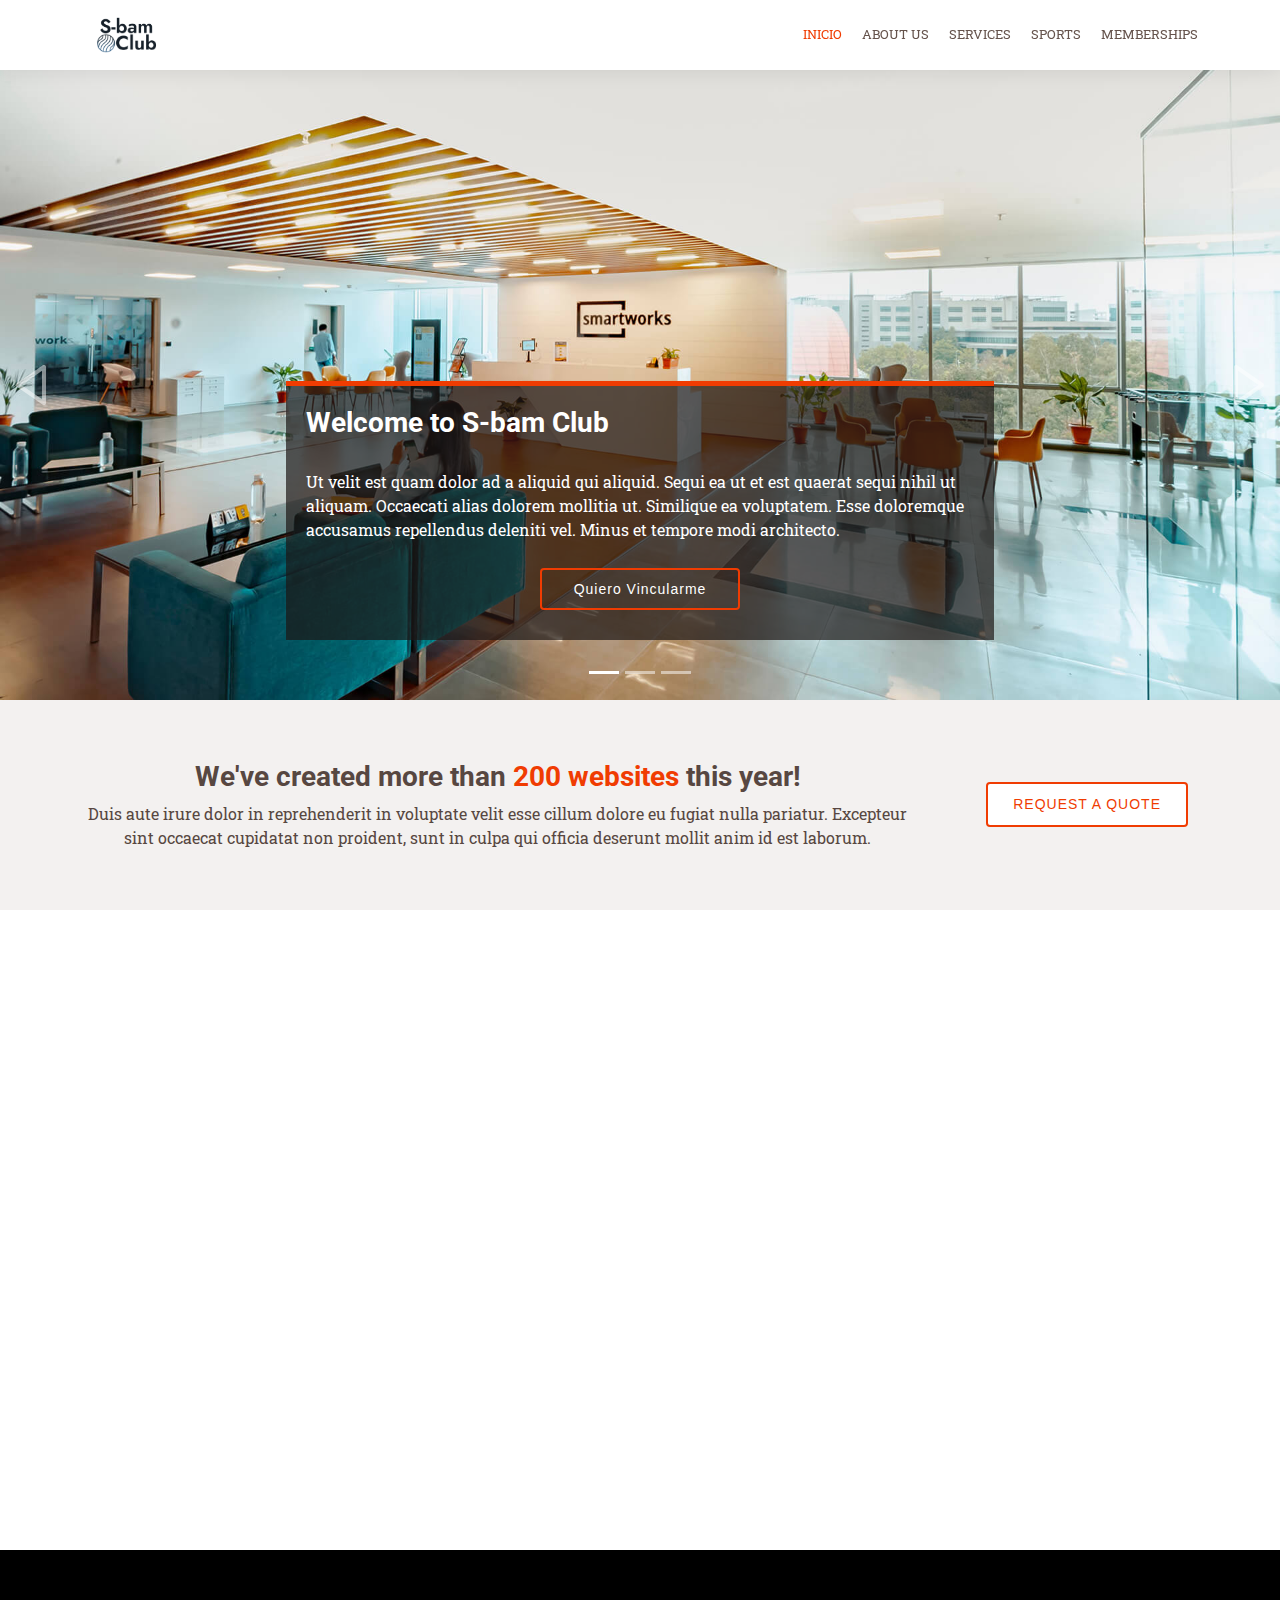
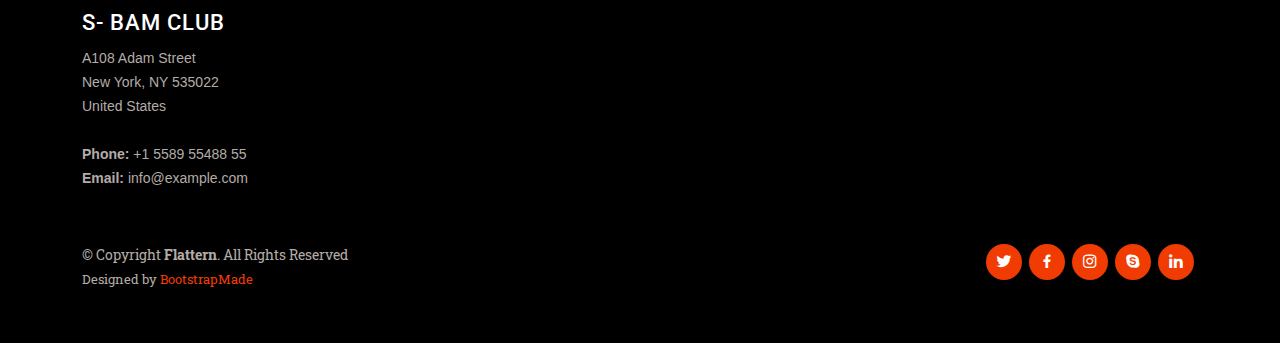
==== S_bam_club/index.html @ 39a7076c "PRUEBA INICIAL" ====
<!DOCTYPE html>
<html lang="en">

<head>
  <meta charset="utf-8">
  <meta content="width=device-width, initial-scale=1.0" name="viewport">

  <title>S-Bam Club</title>
  <meta content="" name="description">
  <meta content="" name="keywords">

  <!-- Favicons -->
 <link rel="web icon" href="assets/img-S-bam-Club/icono.png">

  <!-- Google Fonts Roboto -->
  <link rel="preconnect" href="https://fonts.googleapis.com">
  <link rel="preconnect" href="https://fonts.gstatic.com" crossorigin>
  <link href="https://fonts.googleapis.com/css2?family=Roboto:ital,wght@0,300;0,400;0,500;0,700;1,300;1,400;1,500&display=swap" rel="stylesheet">

  <!-- Google Fonts Roboto -->
  <link rel="preconnect" href="https://fonts.googleapis.com">
  <link rel="preconnect" href="https://fonts.gstatic.com" crossorigin>
  <link href="https://fonts.googleapis.com/css2?family=Roboto+Slab:wght@300;400;500;600;700&display=swap" rel="stylesheet">
  <!-- Vendor CSS Files -->
  <link href="assets/vendor/animate.css/animate.min.css" rel="stylesheet">
  <link href="assets/vendor/aos/aos.css" rel="stylesheet">
  <link href="assets/vendor/bootstrap/css/bootstrap.min.css" rel="stylesheet">
  <link href="assets/vendor/bootstrap-icons/bootstrap-icons.css" rel="stylesheet">
  <link href="assets/vendor/boxicons/css/boxicons.min.css" rel="stylesheet">
  <link href="assets/vendor/glightbox/css/glightbox.min.css" rel="stylesheet">
  <link href="assets/vendor/swiper/swiper-bundle.min.css" rel="stylesheet">

  <!-- Template Main CSS File -->
  <link href="assets/css/style.css" rel="stylesheet">

  <!-- =======================================================
  * Template Name: Flattern - v4.10.0
  * Template URL: https://bootstrapmade.com/flattern-multipurpose-bootstrap-template/
  * Author: BootstrapMade.com
  * License: https://bootstrapmade.com/license/
  ======================================================== -->
</head>

<body>
  <!-- ======= Header ======= -->
  <header id="header" class="d-flex align-items-center">
    <div class="container d-flex justify-content-between">

      <div class="logo">
        <img src="assets/img-S-bam-Club/logo-transparente.png" alt="">
        <!-- Uncomment below if you prefer to use an image logo -->
        <!-- <a href="index.html"><img src="assets/img/logo.png" alt="" class="img-fluid"></a>-->
      </div>

      <nav id="navbar" class="navbar">
        <ul>
          <li><a class="active" href="index.html">Inicio</a></li>
          <li><a href="about_us.html">about us</a></li>
          <li><a href="services.html">Services</a></li>
          <li><a href="sports.html">Sports</a></li>
          <li><a href="memberships.html">Memberships</a></li>
          
        </ul>
      </nav><!-- .navbar -->

    </div>
  </header><!-- End Header -->

  <!-- ======= Hero Section ======= -->
  <section id="hero">
    <div id="heroCarousel" data-bs-interval="5000" class="carousel slide carousel-fade" data-bs-ride="carousel">

      <div class="carousel-inner" role="listbox">

        <!-- Slide 1 -->
        <div class="carousel-item active" style="background-image: url(assets/img/slide/slide-1.jpg);">
          <div class="carousel-container">
            <div class="carousel-content animate__animated animate__fadeInUp">
              <h2>Welcome to <span>S-bam Club</span></h2>
              <p>Ut velit est quam dolor ad a aliquid qui aliquid. Sequi ea ut et est quaerat sequi nihil ut aliquam.
                Occaecati alias dolorem mollitia ut. Similique ea voluptatem. Esse doloremque accusamus repellendus
                deleniti vel. Minus et tempore modi architecto.</p>
              <div class="text-center"><a href="" class="btn-get-started">Quiero Vincularme</a></div>
            </div>
          </div>
        </div>

        <!-- Slide 2 -->
        <div class="carousel-item" style="background-image: url(assets/img/slide/slide-2.jpg);">
          <div class="carousel-container">
            <div class="carousel-content animate__animated animate__fadeInUp">
              <h2>Disfruta</h2>
              <p>Ut velit est quam dolor ad a aliquid qui aliquid. Sequi ea ut et est quaerat sequi nihil ut aliquam.
                Occaecati alias dolorem mollitia ut. Similique ea voluptatem. Esse doloremque accusamus repellendus
                deleniti vel. Minus et tempore modi architecto.</p>
              <div class="text-center"><a href="" class="btn-get-started">Quiero Vincularme</a></div>
            </div>
          </div>
        </div>

        <!-- Slide 3 -->
        <div class="carousel-item" style="background-image: url(assets/img/slide/slide-3.jpg);">
          <div class="carousel-container">
            <div class="carousel-content animate__animated animate__fadeInUp">
              <h2>Comparte</h2>
              <p>Ut velit est quam dolor ad a aliquid qui aliquid. Sequi ea ut et est quaerat sequi nihil ut aliquam.
                Occaecati alias dolorem mollitia ut. Similique ea voluptatem. Esse doloremque accusamus repellendus
                deleniti vel. Minus et tempore modi architecto.</p>
              <div class="text-center"><a href="" class="btn-get-started">Quiero Vincularme</a></div>
            </div>
          </div>
        </div>

      </div>

      <a class="carousel-control-prev" href="#heroCarousel" role="button" data-bs-slide="prev">
        <span class="carousel-control-prev-icon bx bx-left-arrow" aria-hidden="true"></span>
      </a>

      <a class="carousel-control-next" href="#heroCarousel" role="button" data-bs-slide="next">
        <span class="carousel-control-next-icon bx bx-right-arrow" aria-hidden="true"></span>
      </a>

      <ol class="carousel-indicators" id="hero-carousel-indicators"></ol>

    </div>
  </section><!-- End Hero -->

  <!-- ======= Cta Section ======= -->
<section id="cta" class="cta">
  <div class="container">

    <div class="row">
      <div class="col-lg-9 text-center text-lg-left">
        <h3>We've created more than <span>200 websites</span> this year!</h3>
        <p> Duis aute irure dolor in reprehenderit in voluptate velit esse cillum dolore eu fugiat nulla pariatur. Excepteur sint occaecat cupidatat non proident, sunt in culpa qui officia deserunt mollit anim id est laborum.</p>
      </div>
      <div class="col-lg-3 cta-btn-container text-center">
        <a class="cta-btn align-middle" href="#">Request a quote</a>
      </div>
    </div>

  </div>
</section><!-- End Cta Section -->

<!-- ======= Services Section ======= -->
<section id="services" class="services">
  <div class="container">

    <div class="row">
      <div class="col-lg-4 col-md-6">
        <div class="icon-box" data-aos="fade-up">
          <div class="icon"><i class="bi bi-briefcase"></i></div>
          <h4 class="title"><a href="">Lorem Ipsum</a></h4>
          <p class="description">Voluptatum deleniti atque corrupti quos dolores et quas molestias excepturi sint occaecati cupiditate non provident</p>
        </div>
      </div>
      <div class="col-lg-4 col-md-6">
        <div class="icon-box" data-aos="fade-up" data-aos-delay="100">
          <div class="icon"><i class="bi bi-card-checklist"></i></div>
          <h4 class="title"><a href="">Dolor Sitema</a></h4>
          <p class="description">Minim veniam, quis nostrud exercitation ullamco laboris nisi ut aliquip ex ea commodo consequat tarad limino ata</p>
        </div>
      </div>
      <div class="col-lg-4 col-md-6">
        <div class="icon-box" data-aos="fade-up" data-aos-delay="200">
          <div class="icon"><i class="bi bi-bar-chart"></i></div>
          <h4 class="title"><a href="">Sed ut perspiciatis</a></h4>
          <p class="description">Duis aute irure dolor in reprehenderit in voluptate velit esse cillum dolore eu fugiat nulla pariatur</p>
        </div>
      </div>
      <div class="col-lg-4 col-md-6">
        <div class="icon-box" data-aos="fade-up" data-aos-delay="200">
          <div class="icon"><i class="bi bi-binoculars"></i></div>
          <h4 class="title"><a href="">Magni Dolores</a></h4>
          <p class="description">Excepteur sint occaecat cupidatat non proident, sunt in culpa qui officia deserunt mollit anim id est laborum</p>
        </div>
      </div>
      <div class="col-lg-4 col-md-6">
        <div class="icon-box" data-aos="fade-up" data-aos-delay="300">
          <div class="icon"><i class="bi bi-brightness-high"></i></div>
          <h4 class="title"><a href="">Nemo Enim</a></h4>
          <p class="description">At vero eos et accusamus et iusto odio dignissimos ducimus qui blanditiis praesentium voluptatum deleniti atque</p>
        </div>
      </div>
      <div class="col-lg-4 col-md-6">
        <div class="icon-box" data-aos="fade-up" data-aos-delay="400">
          <div class="icon"><i class="bi bi-calendar4-week"></i></div>
          <h4 class="title"><a href="">Eiusmod Tempor</a></h4>
          <p class="description">Et harum quidem rerum facilis est et expedita distinctio. Nam libero tempore, cum soluta nobis est eligendi</p>
        </div>
      </div>
    </div>

  </div>
</section><!-- End Services Section -->


  <!-- ======= Footer ======= -->
  <footer id="footer">

    <div class="footer-top">
      <div class="container">
        <div class="row">

          <div class="col-lg-3 col-md-6 footer-contact">
            <h3>S- Bam Club</h3>
            <p>
              A108 Adam Street <br>
              New York, NY 535022<br>
              United States <br><br>
              <strong>Phone:</strong> +1 5589 55488 55<br>
              <strong>Email:</strong> info@example.com<br>
            </p>
          </div>

          

    <div class="container d-md-flex py-4">

      <div class="me-md-auto text-center text-md-start">
        <div class="copyright">
          &copy; Copyright <strong><span>Flattern</span></strong>. All Rights Reserved
        </div>
        <div class="credits">
          <!-- All the links in the footer should remain intact. -->
          <!-- You can delete the links only if you purchased the pro version. -->
          <!-- Licensing information: https://bootstrapmade.com/license/ -->
          <!-- Purchase the pro version with working PHP/AJAX contact form: https://bootstrapmade.com/flattern-multipurpose-bootstrap-template/ -->
          Designed by <a href="https://bootstrapmade.com/">BootstrapMade</a>
        </div>
      </div>
      <div class="social-links text-center text-md-right pt-3 pt-md-0">
        <a href="#" class="twitter"><i class="bx bxl-twitter"></i></a>
        <a href="#" class="facebook"><i class="bx bxl-facebook"></i></a>
        <a href="#" class="instagram"><i class="bx bxl-instagram"></i></a>
        <a href="#" class="google-plus"><i class="bx bxl-skype"></i></a>
        <a href="#" class="linkedin"><i class="bx bxl-linkedin"></i></a>
      </div>
    </div>
  </footer><!-- End Footer -->

  <a href="#" class="back-to-top d-flex align-items-center justify-content-center"><i
      class="bi bi-arrow-up-short"></i></a>

  <!-- Vendor JS Files -->
  <script src="assets/vendor/aos/aos.js"></script>
  <script src="assets/vendor/bootstrap/js/bootstrap.bundle.min.js"></script>
  <script src="assets/vendor/glightbox/js/glightbox.min.js"></script>
  <script src="assets/vendor/isotope-layout/isotope.pkgd.min.js"></script>
  <script src="assets/vendor/swiper/swiper-bundle.min.js"></script>
  <script src="assets/vendor/waypoints/noframework.waypoints.js"></script>
  <script src="assets/vendor/php-email-form/validate.js"></script>

  <!-- Template Main JS File -->
  <script src="assets/js/main.js"></script>

</body>

</html>
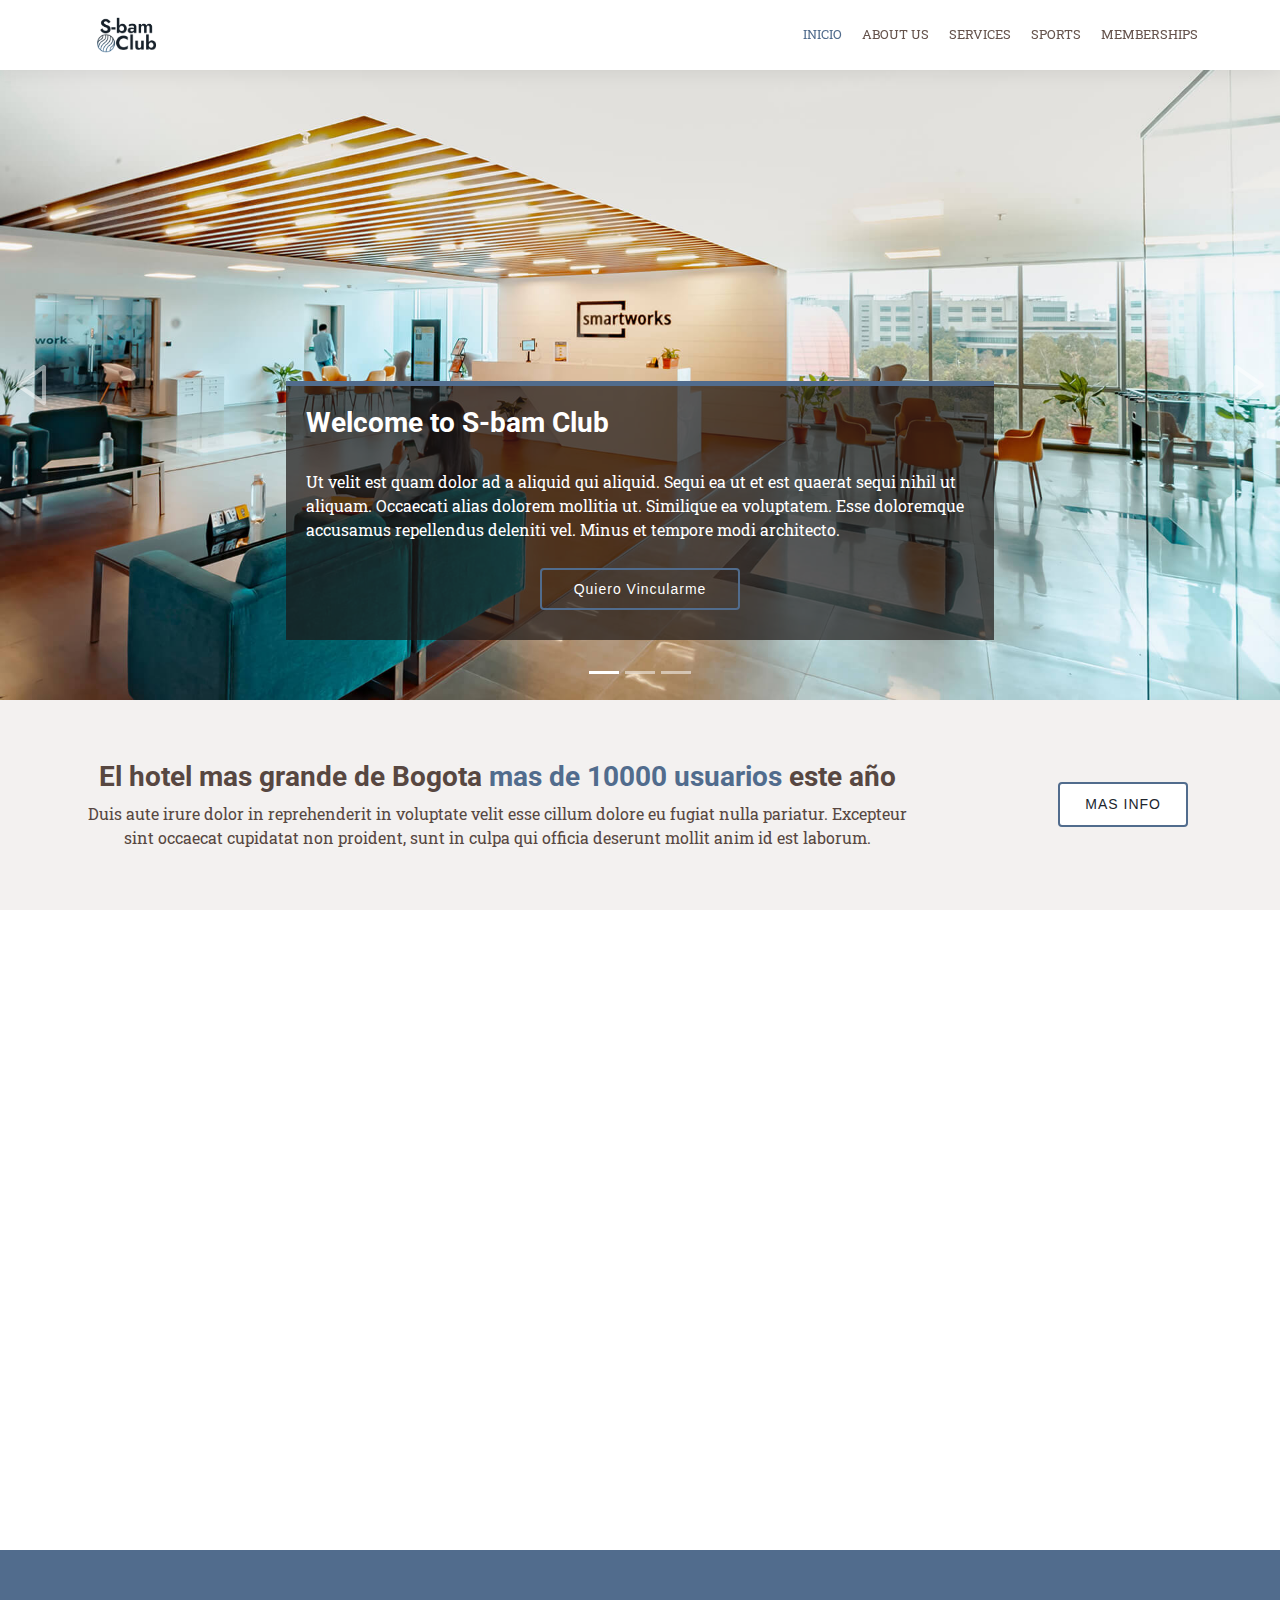
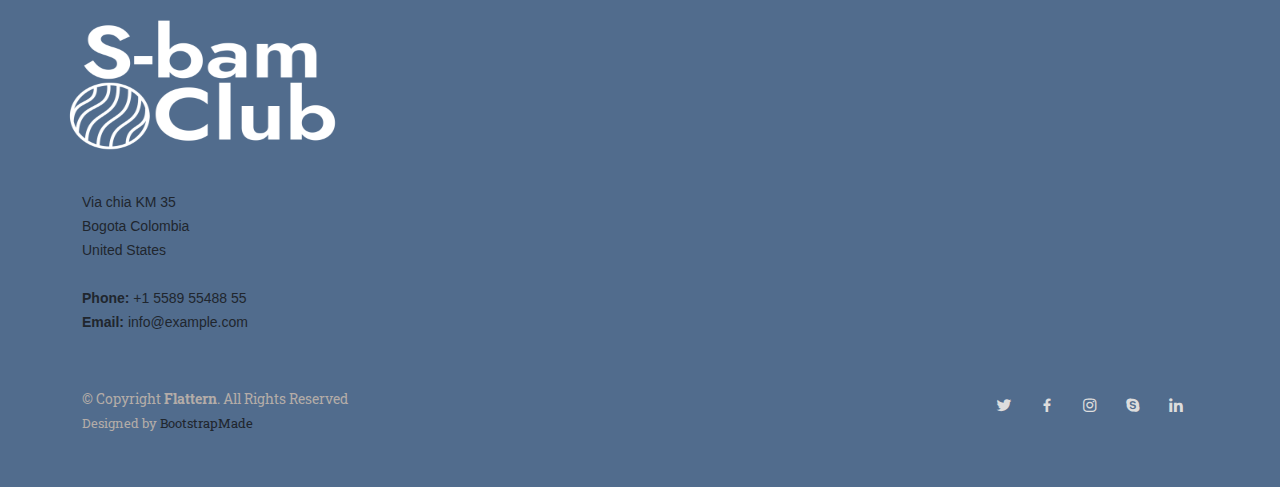
==== commit 43d725f3: "MODIFICACION NICO HOME" ====
--- a/S_bam_club/index.html
+++ b/S_bam_club/index.html
@@ -132,11 +132,11 @@
 
     <div class="row">
       <div class="col-lg-9 text-center text-lg-left">
-        <h3>We've created more than <span>200 websites</span> this year!</h3>
+        <h3>El hotel mas grande de Bogota <span>mas de 10000 usuarios</span> este año</h3>
         <p> Duis aute irure dolor in reprehenderit in voluptate velit esse cillum dolore eu fugiat nulla pariatur. Excepteur sint occaecat cupidatat non proident, sunt in culpa qui officia deserunt mollit anim id est laborum.</p>
       </div>
       <div class="col-lg-3 cta-btn-container text-center">
-        <a class="cta-btn align-middle" href="#">Request a quote</a>
+        <a class="cta-btn align-middle" href="#">MAS INFO</a>
       </div>
     </div>
 
@@ -151,42 +151,42 @@
       <div class="col-lg-4 col-md-6">
         <div class="icon-box" data-aos="fade-up">
           <div class="icon"><i class="bi bi-briefcase"></i></div>
-          <h4 class="title"><a href="">Lorem Ipsum</a></h4>
+          <h4 class="title"><a href="">DISFRUTA</a></h4>
           <p class="description">Voluptatum deleniti atque corrupti quos dolores et quas molestias excepturi sint occaecati cupiditate non provident</p>
         </div>
       </div>
       <div class="col-lg-4 col-md-6">
         <div class="icon-box" data-aos="fade-up" data-aos-delay="100">
           <div class="icon"><i class="bi bi-card-checklist"></i></div>
-          <h4 class="title"><a href="">Dolor Sitema</a></h4>
+          <h4 class="title"><a href="">COMPARTE</a></h4>
           <p class="description">Minim veniam, quis nostrud exercitation ullamco laboris nisi ut aliquip ex ea commodo consequat tarad limino ata</p>
         </div>
       </div>
       <div class="col-lg-4 col-md-6">
         <div class="icon-box" data-aos="fade-up" data-aos-delay="200">
           <div class="icon"><i class="bi bi-bar-chart"></i></div>
-          <h4 class="title"><a href="">Sed ut perspiciatis</a></h4>
+          <h4 class="title"><a href="">ENVIANOS TU COMENTARIO</a></h4>
           <p class="description">Duis aute irure dolor in reprehenderit in voluptate velit esse cillum dolore eu fugiat nulla pariatur</p>
         </div>
       </div>
       <div class="col-lg-4 col-md-6">
         <div class="icon-box" data-aos="fade-up" data-aos-delay="200">
           <div class="icon"><i class="bi bi-binoculars"></i></div>
-          <h4 class="title"><a href="">Magni Dolores</a></h4>
+          <h4 class="title"><a href="">ZONAS VERDES</a></h4>
           <p class="description">Excepteur sint occaecat cupidatat non proident, sunt in culpa qui officia deserunt mollit anim id est laborum</p>
         </div>
       </div>
       <div class="col-lg-4 col-md-6">
         <div class="icon-box" data-aos="fade-up" data-aos-delay="300">
           <div class="icon"><i class="bi bi-brightness-high"></i></div>
-          <h4 class="title"><a href="">Nemo Enim</a></h4>
+          <h4 class="title"><a href="">TU MEJOR HOTEL</a></h4>
           <p class="description">At vero eos et accusamus et iusto odio dignissimos ducimus qui blanditiis praesentium voluptatum deleniti atque</p>
         </div>
       </div>
       <div class="col-lg-4 col-md-6">
         <div class="icon-box" data-aos="fade-up" data-aos-delay="400">
           <div class="icon"><i class="bi bi-calendar4-week"></i></div>
-          <h4 class="title"><a href="">Eiusmod Tempor</a></h4>
+          <h4 class="title"><a href="">PLANES PARA TODOS</a></h4>
           <p class="description">Et harum quidem rerum facilis est et expedita distinctio. Nam libero tempore, cum soluta nobis est eligendi</p>
         </div>
       </div>
@@ -204,10 +204,10 @@
         <div class="row">
 
           <div class="col-lg-3 col-md-6 footer-contact">
-            <h3>S- Bam Club</h3>
+            <img src="assets/img-S-bam-Club/logo-positivo.png" alt="">
             <p>
-              A108 Adam Street <br>
-              New York, NY 535022<br>
+              Via chia KM 35 <br>
+              Bogota Colombia<br>
               United States <br><br>
               <strong>Phone:</strong> +1 5589 55488 55<br>
               <strong>Email:</strong> info@example.com<br>
--- a/S_bam_club/assets/css/style.css
+++ b/S_bam_club/assets/css/style.css
@@ -14,7 +14,7 @@
 }
 
 a {
-  color: #f03c02;
+  color: #20262e;
   text-decoration: none;
 }
 
@@ -42,7 +42,7 @@
   right: 15px;
   bottom: 15px;
   z-index: 996;
-  background: #f03c02;
+  background: grey;
   width: 40px;
   height: 40px;
   border-radius: 4px;
@@ -56,7 +56,7 @@
 }
 
 .back-to-top:hover {
-  background: #fd541e;
+  background: #20262e;
   color: #fff;
 }
 
@@ -201,7 +201,7 @@
 .navbar .active,
 .navbar .active:focus,
 .navbar li:hover>a {
-  color: #f03c02;
+  color: #516c8d;
 }
 
 .navbar .getstarted,
@@ -436,7 +436,7 @@
   color: #fff;
   -webkit-animation-duration: 0.5s;
   animation-duration: 0.5s;
-  border-top: 5px solid #f03c02;
+  border-top: 5px solid #516c8d;
 }
 
 #hero .carousel-content h2 {
@@ -460,12 +460,12 @@
   color: #fff;
   -webkit-animation-delay: 0.8s;
   animation-delay: 0.8s;
-  border: 2px solid #f03c02;
+  border: 2px solid #516c8d;
 }
 
 #hero .btn-get-started:hover {
-  background: #f03c02;
-  color: #fff;
+  background: #fff;
+  color: #20262e;
   text-decoration: none;
 }
 
@@ -645,7 +645,7 @@
 }
 
 .cta h3 span {
-  color: #f03c02;
+  color: #516c8d
 }
 
 .cta p {
@@ -665,14 +665,14 @@
   transition: 0.4s;
   margin: 10px;
   border-radius: 4px;
-  border: 2px solid #f03c02;
-  color: #f03c02;
+  border: 2px solid #516c8d;
+  color: #20262e;
   background: #fff;
 }
 
 .cta .cta-btn:hover {
-  background: #f03c02;
-  color: #fff;
+  background: #dddd;
+  color: #20262e;
 }
 
 @media (max-width: 1024px) {
@@ -716,7 +716,7 @@
   text-align: center;
   width: 72px;
   height: 72px;
-  background: #f03c02;
+  background-color: #516c8d;
 }
 
 .services .icon i {
@@ -738,15 +738,15 @@
 
 .services .icon-box:hover .icon {
   background: #fff;
-  border: 2px solid #f03c02;
+  border: 2px solid #516c8d;
 }
 
 .services .icon-box:hover .icon i {
-  color: #f03c02;
+  color: #20262e;
 }
 
 .services .icon-box:hover .title a {
-  color: #f03c02;
+  color: #20262e;
 }
 
 .services .description {
@@ -2067,7 +2067,7 @@
 
 #footer .footer-top {
   padding: 60px 0 30px 0;
-  background: black;
+  background: #516c8d;
 }
 
 #footer .footer-top .footer-contact {
@@ -2082,7 +2082,7 @@
   font-weight: 500;
   letter-spacing: 1px;
   text-transform: uppercase;
-  color: #fff;
+  color: #20262e;
 }
 
 #footer .footer-top .footer-contact p {
@@ -2090,13 +2090,13 @@
   line-height: 24px;
   margin-bottom: 0;
   font-family: "Muli", sans-serif;
-  color: #b4aca8;
+  color: #20262e;
 }
 
 #footer .footer-top h4 {
   font-size: 16px;
   font-weight: bold;
-  color: #fff;
+  color: #20262e;
   position: relative;
   padding-bottom: 12px;
 }
@@ -2167,7 +2167,7 @@
   width: calc(100% - 100px);
 }
 
-#footer .footer-newsletter form input[type=submit] {
+#footer.footer-newsletter form input[type=submit] {
   position: absolute;
   top: 0;
   right: -4px;
@@ -2196,8 +2196,8 @@
 #footer .social-links a {
   font-size: 18px;
   display: inline-block;
-  background: #f03c02;
-  color: #fff;
+  color: #ddd;
+  color: #ddd;
   line-height: 1;
   padding: 8px 0;
   margin-right: 4px;
@@ -2209,7 +2209,14 @@
 }
 
 #footer .social-links a:hover {
-  background: #fd5c28;
-  color: #fff;
+  background: #ffffff;
+  color: #20262e;
   text-decoration: none;
+}
+
+.footer-contact img{
+  width: 400px;
+  height: 150px;
+  margin-left: -80px;
+  margin-bottom: 30px;
 }